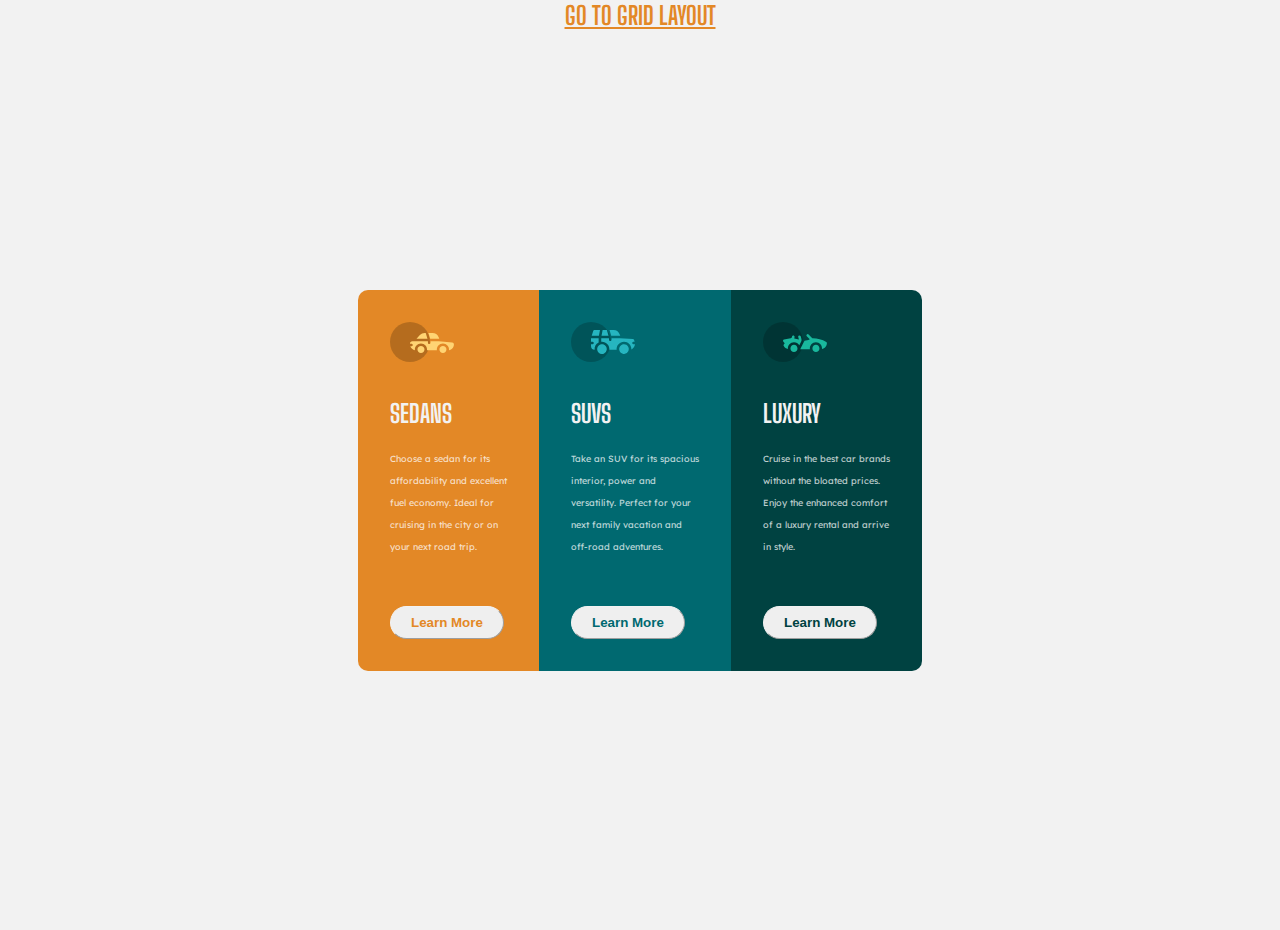
==== index.html @ 037b9dd2 "flex-box" ====
<!DOCTYPE html>
<html lang="en">
  <head>
    <meta charset="UTF-8" />
    <meta http-equiv="X-UA-Compatible" content="IE=edge" />
    <meta name="viewport" content="width=device-width, initial-scale=1.0" />
    <title>CSS Flex Box</title>
    <link rel="stylesheet" href="css/style.css" />
    <link rel="preconnect" href="https://fonts.googleapis.com" />
    <link rel="preconnect" href="https://fonts.gstatic.com" crossorigin />
    <link
      href="https://fonts.googleapis.com/css2?family=Lexend+Deca&display=swap"
      rel="stylesheet"
    />
    <link rel="preconnect" href="https://fonts.googleapis.com" />
    <link rel="preconnect" href="https://fonts.gstatic.com" crossorigin />
    <link
      href="https://fonts.googleapis.com/css2?family=Big+Shoulders+Display:wght@700&display=swap"
      rel="stylesheet"
    />
  </head>
  <header>
    <h3><a href="grid.html">GO TO GRID LAYOUT</a></h3>
  </header>
  <body>
    <main>
      <div class="container">
        <div class="sedan">
          <img src="img/icon-sedans.svg" alt="icon of a sedan car" />
          <p id="top">SEDANS</p>
          <p>
            Choose a sedan for its<br /><br />affordability and excellent<br /><br />fuel
            economy. Ideal for<br /><br />cruising in the city or on<br /><br />your
            next road trip.
          </p>
          <button>Learn More</button>
        </div>
        <div class="suv">
          <img src="img/icon-suvs.svg" alt="icon of a SUV car" />
          <p id="top">SUVS</p>
          <p>
            Take an SUV for its spacious<br /><br />interior, power and<br /><br />versatility.
            Perfect for your<br /><br />next family vacation and<br /><br />off-road
            adventures.
          </p>
          <button>Learn More</button>
        </div>
        <div class="luxury">
          <img src="img/icon-luxury.svg" alt="icon of a luxury car" />
          <p id="top">LUXURY</p>
          <p>
            Cruise in the best car brands<br /><br />without the bloated
            prices.<br /><br />Enjoy the enhanced comfort<br /><br />of a luxury
            rental and arrive<br /><br />in style.
          </p>
          <button>Learn More</button>
        </div>
      </div>
    </main>
  </body>
</html>
---- css/style.css ----
* {
  padding: 0;
  margin: 0px;
  box-sizing: border-box;
}

header h3{
  text-align: center;
  color: hsl(31, 77%, 52%);
  font-family: 'Big Shoulders Display', cursive;
  font-weight: 700;
  font-size: 25px;
  background-color: hsl(0, 0%, 95%);
}

header h3 a{
  text-align: center;
  color: hsl(31, 77%, 52%);
  font-family: 'Big Shoulders Display', cursive;
  font-weight: 700;
  font-size: 25px;

}

main {
  background-color: hsl(0, 0%, 95%);
}

.container {
  display: flex;
  width: 100%;
  justify-content: center;
  margin: 0;
  align-items: center;
  height: 100vh;
  border: 1px;
  border-radius: 10px;
}

.sedan {
  background-color: hsl(31, 77%, 52%);
  padding: 2em;
  border-top-left-radius: 10px;
  border-bottom-left-radius: 10px;
}

.sedan img {
  padding-bottom: 2em;
}

#top {
  padding-bottom: 1em;
  color: hsl(0, 0%, 95%);
  font-family: 'Big Shoulders Display', cursive;
  font-weight: 700;
  font-size: 25px;
}

p {
  padding-bottom: 6em;
  color: hsla(0, 0%, 100%, 0.75);
  font-size: xx-small;
  font-family: 'Lexend Deca', sans-serif;
  font-weight: 400;
}

.sedan button {
  border-color: hsl(0, 0%, 95%);
  border-radius: 9999px;
  border-width: 1px;
  display: inline-flex;
  align-items: center;
  font-weight: 700;
  padding-top: 0.5rem;
  padding-bottom: 0.5rem;
  padding-left: 1.25rem;
  padding-right: 1.25rem;
  color: hsl(31, 77%, 52%);
}

.sedan button:active {
  background-color: hsl(31, 77%, 52%);
  color: hsl(0, 0%, 95%);
}

.suv {
  background-color: hsl(184, 100%, 22%);
  padding: 2em;
}

.suv img {
  padding-bottom: 2em;
}

.suv button {
  border-color: hsl(0, 0%, 95%);
  border-radius: 9999px;
  border-width: 1px;
  display: inline-flex;
  align-items: center;
  font-weight: 700;
  padding-top: 0.5rem;
  padding-bottom: 0.5rem;
  padding-left: 1.25rem;
  padding-right: 1.25rem;
  color: hsl(184, 100%, 22%);
}

.suv button:active {
  background-color: hsl(184, 100%, 22%);
  color: hsl(0, 0%, 95%);
}

.luxury {
  background-color: hsl(179, 100%, 13%);
  padding: 2em;
  border-top-right-radius: 10px;
  border-bottom-right-radius: 10px;
}

.luxury img {
  padding-bottom: 2em;
}

.luxury button {
  border-color: hsl(0, 0%, 95%);
  border-radius: 9999px;
  border-width: 1px;
  display: inline-flex;
  align-items: center;
  font-weight: 700;
  padding-top: 0.5rem;
  padding-bottom: 0.5rem;
  padding-left: 1.25rem;
  padding-right: 1.25rem;
  color: hsl(179, 100%, 13%);
}

.luxury button:active {
  background-color: hsl(179, 100%, 13%);
  color: hsl(0, 0%, 95%);
}

@media (max-width: 375px) {
  .container {
    flex-direction: column;
  }
  .sedan {
    border-top-left-radius: 10px;
    border-top-right-radius: 10px;
    border-bottom-left-radius: 0;
  }
  .luxury {
    border-bottom-left-radius: 10px;
    border-bottom-right-radius: 10px;
    border-top-right-radius: 0;
  }
}
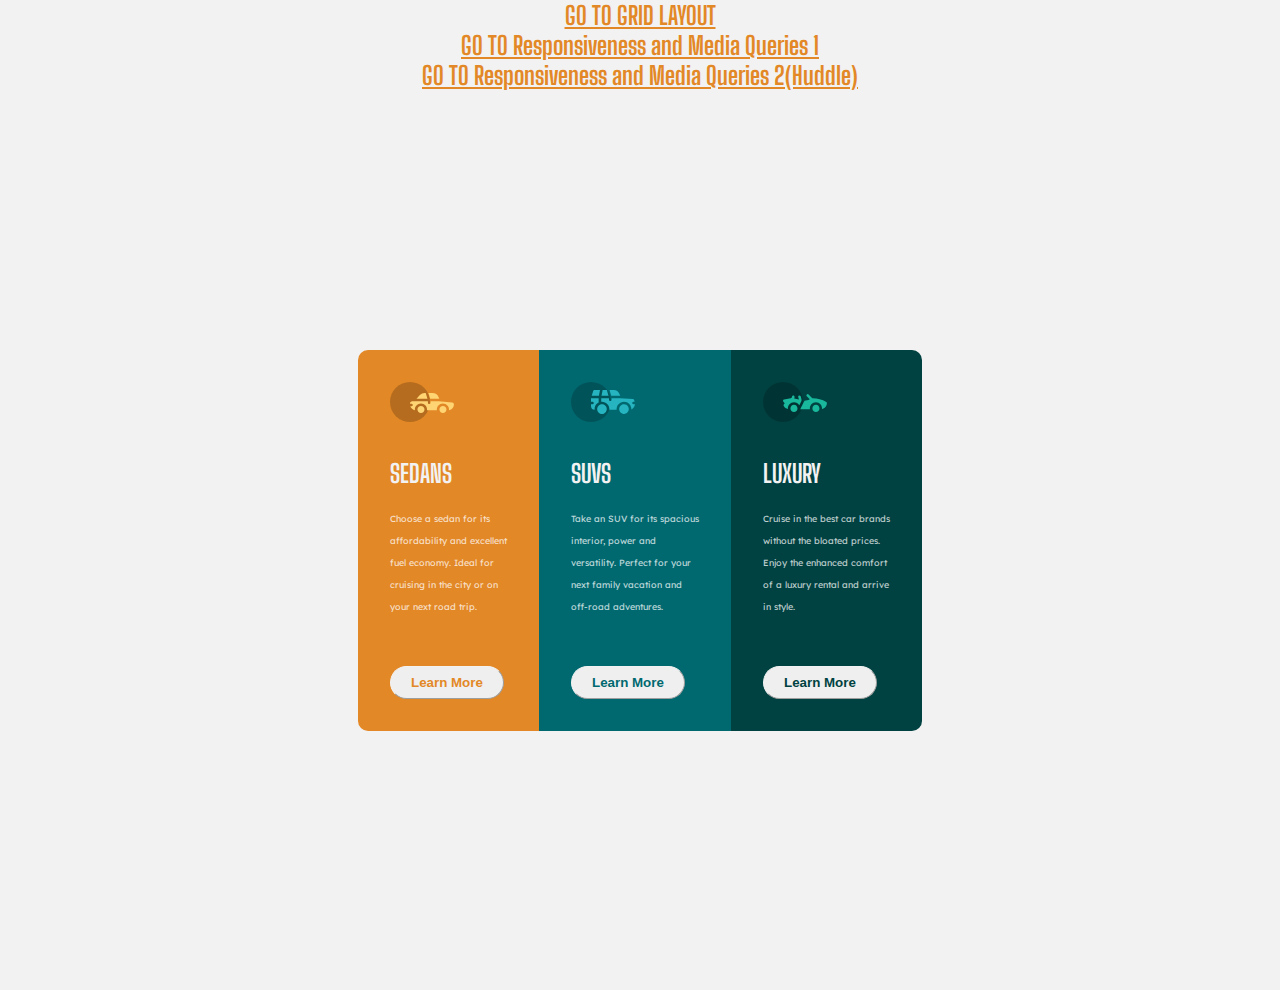
==== commit ed1e9da2: "Added other assignments that failed to run on other repositories" ====
--- a/index.html
+++ b/index.html
@@ -21,6 +21,8 @@
   </head>
   <header>
     <h3><a href="grid.html">GO TO GRID LAYOUT</a></h3>
+    <h3><a href="rmq.html">GO TO Responsiveness and Media Queries 1</a></h3>
+    <h3><a href="huddle.html">GO TO Responsiveness and Media Queries 2(Huddle)</a></h3>
   </header>
   <body>
     <main>
